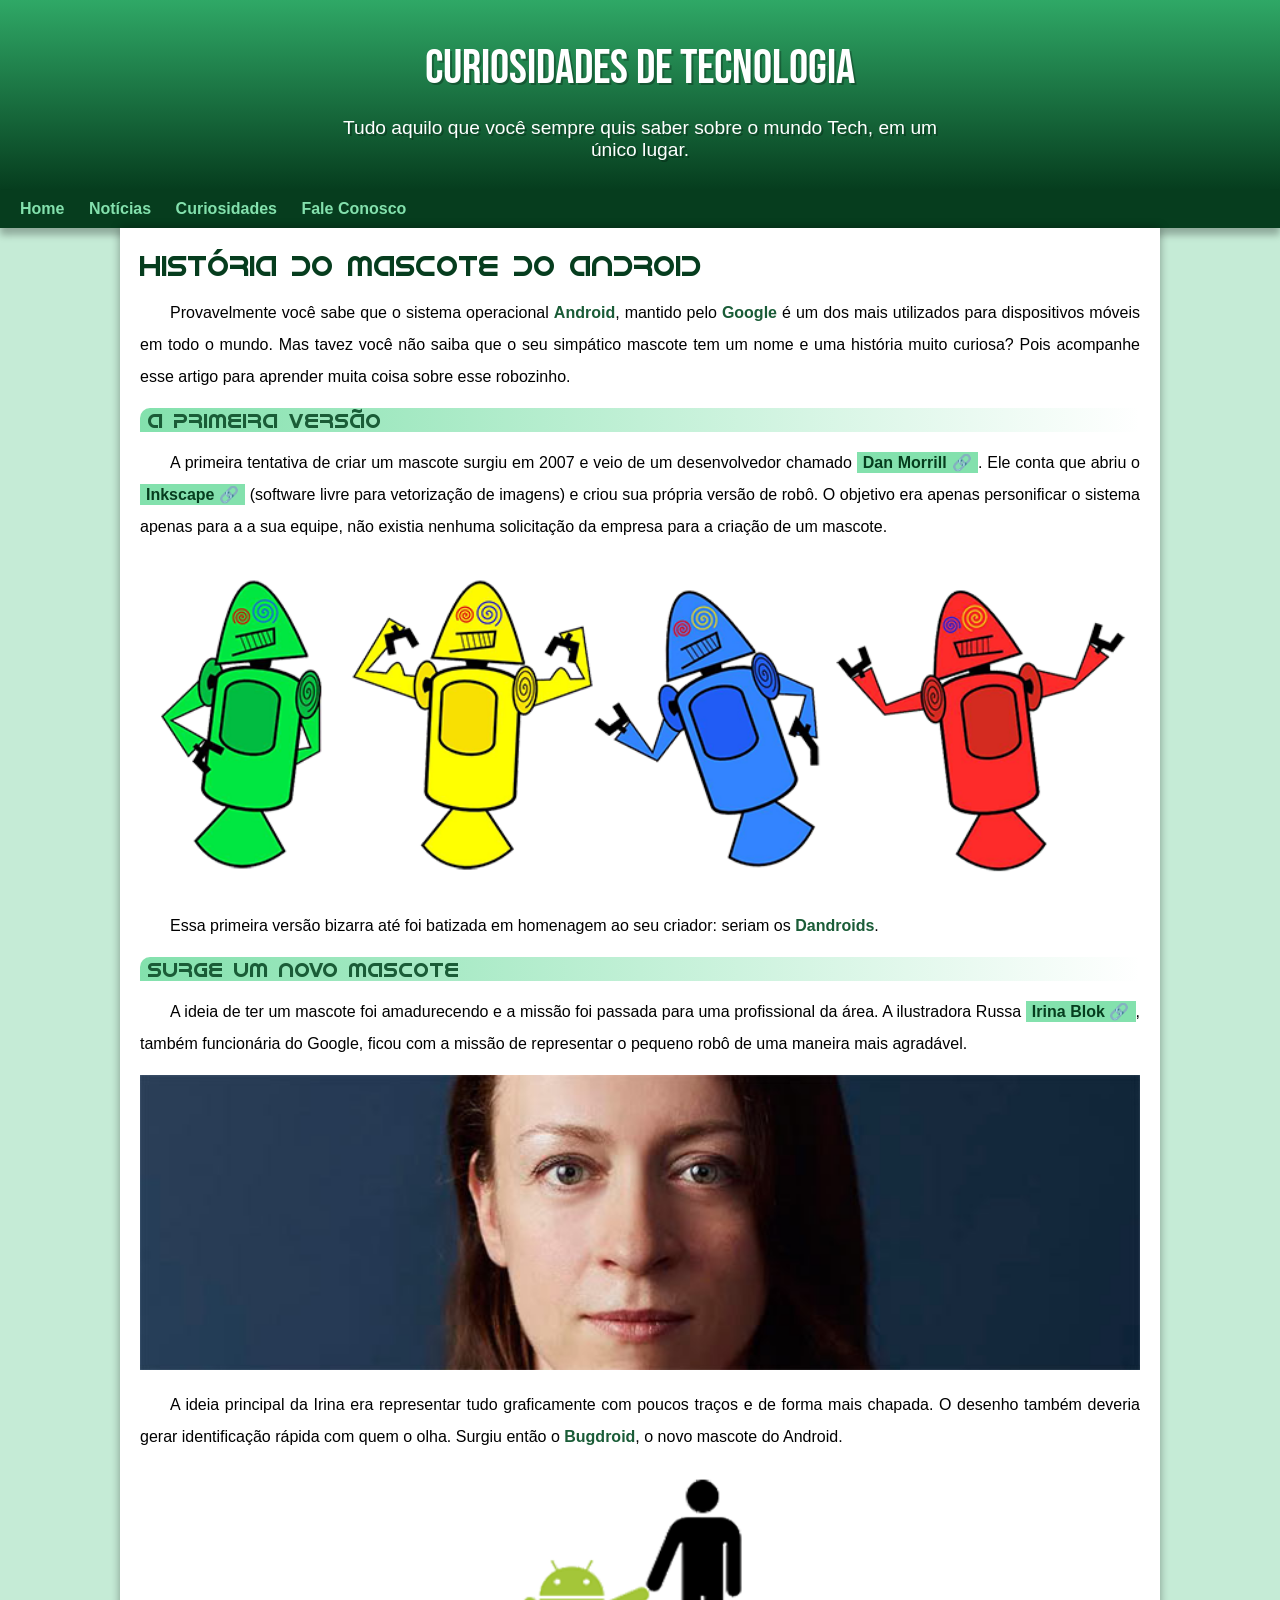
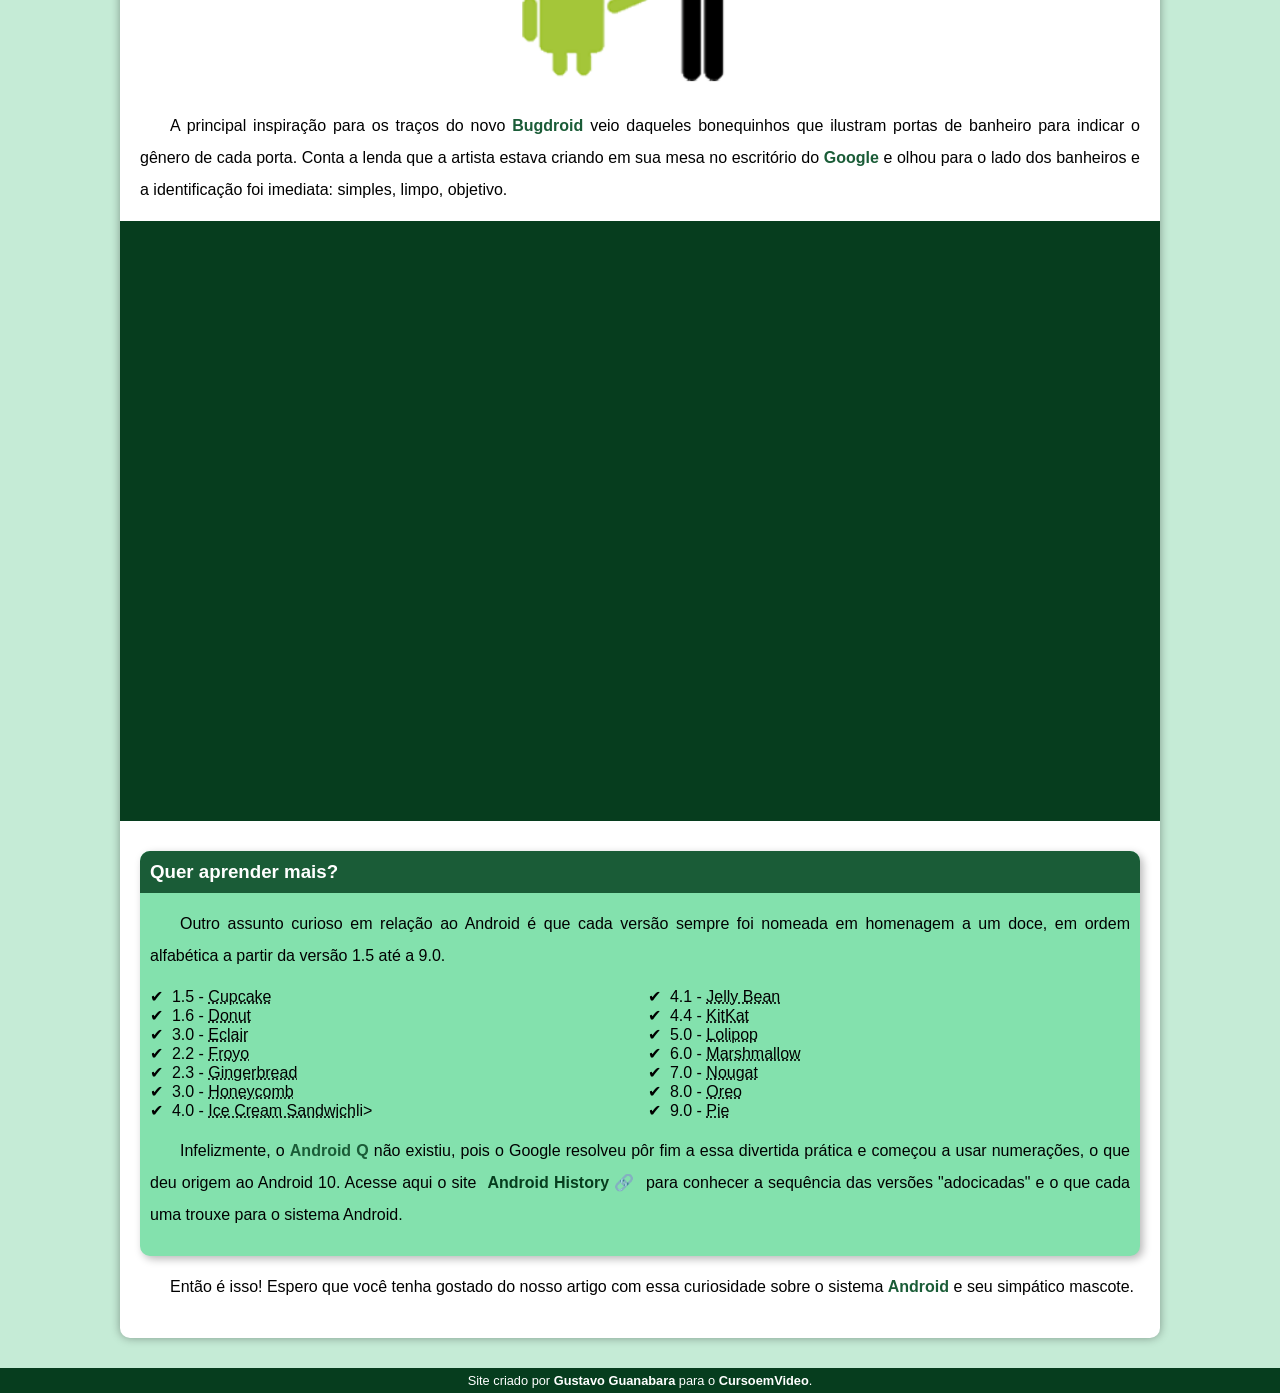
==== index.html.html @ 20737f10 "novo site" ====
<!DOCTYPE html>
<html lang="pt-br">
<head>
    <meta charset="UTF-8">
    <meta http-equiv="X-UA-Compatible" content="IE=edge">
    <meta name="viewport" content="width=e, initial-scale=1.0">
    <title>Como surgiu o mascote do Android?</title>
    <link rel="shortcut icon" href="imagens/favicon.ico" type="image/x-icon">
    <link rel="stylesheet" href="estilo/style.css">
</head>
<body>
    <header>
        <h1>Curiosidades de Tecnologia</h1>
        <p>Tudo aquilo que você sempre quis saber sobre o mundo Tech, em um único lugar.</p>
    </header>
    <nav>
        <a href="#">Home</a>
        <a href="#">Notícias</a>
        <a href="#">Curiosidades</a>
        <a href="#">Fale Conosco</a>
    </nav>
    <main>
        <article>
            <h1>
                História do Mascote do Android
            </h1>

            <p>
                Provavelmente você sabe que o sistema operacional <strong>Android</strong>, mantido pelo <strong>Google</strong> é um dos mais utilizados para dispositivos móveis em todo o mundo. Mas tavez você não saiba que o seu simpático mascote tem um nome e uma história muito curiosa? Pois acompanhe esse artigo para aprender muita coisa sobre esse robozinho.
            </p>

            <h2>A primeira versão</h2>

            <p>A primeira tentativa de criar um mascote surgiu em 2007 e veio de um desenvolvedor chamado <a href="https://androidcommunity.com/dan-morrill-shows-us-the-android-mascot-that-almost-was-20130103/" target="_blank" class="externo">Dan Morrill</a>. Ele conta que abriu o <a href="https://inkscape.org/pt-br/" target="_blank" class="externo">Inkscape</a> (software livre para vetorização de imagens) e criou sua própria versão de robô. O objetivo era apenas personificar o sistema apenas para a a sua equipe, não existia nenhuma solicitação da empresa para a criação de um mascote.</p>

            <picture>
                <source media="(max-width: 670px )" srcset="imagens/dan-droids-pq.png">
                <img src="imagens/dan-droids.png" alt="Primeiro mascote do Android">
            </picture>

            <p>Essa primeira versão bizarra até foi batizada em homenagem ao seu criador: seriam os <strong>Dandroids</strong>.</p>

            <h2>Surge um novo mascote</h2>

            <p>A ideia de ter um mascote foi amadurecendo e a missão foi passada para uma profissional da área. A ilustradora Russa <a href="https://www.irinablok.com/android" target="_blank" class="externo" >Irina Blok</a>, também funcionária do Google, ficou com a missão de representar o pequeno robô de uma maneira mais agradável.</p>

            <picture>
                <source media="(max-width: 670px )" srcset="imagens/irina-blok-pq.jpg">
                <img src="imagens/irina-blok.jpg" alt="irina-blok, criadora do Bugdroid">
            </picture>

            <p>A ideia principal da Irina era representar tudo graficamente com poucos traços e de forma mais chapada. O desenho também deveria gerar identificação rápida com quem o olha. Surgiu então o <strong>Bugdroid</strong>, o novo mascote do Android.</p>

            <img src="imagens/bugdroid.png" class="pequena" alt="Bugdroid">

            <p>A principal inspiração para os traços do novo <strong>Bugdroid</strong> veio daqueles bonequinhos que ilustram portas de banheiro para indicar o gênero de cada porta. Conta a lenda que a artista estava criando em sua mesa no escritório do <strong>Google</strong> e olhou para o lado dos banheiros e a identificação foi imediata: simples, limpo, objetivo.</p>

            <div class="video"><iframe width="560" height="315" src="https://www.youtube.com/embed/l2UDgpLz20M" title="YouTube video player" frameborder="0" allow="accelerometer; autoplay; clipboard-write; encrypted-media; gyroscope; picture-in-picture" allowfullscreen></iframe></div>
            
            <aside>
                <h3>Quer aprender mais?</h3>
                
                <p>Outro assunto curioso em relação ao Android é que cada versão sempre foi nomeada em homenagem a um doce, em ordem alfabética a partir da versão 1.5 até a 9.0.</p>
                <ul>
                    <li>1.5 - <abbr title="Bolo de copo">Cupcake</abbr></li>
                    <li>1.6 - <abbr title="Rosquinha">Donut</abbr></li>
                    <li>3.0 - <abbr title="Bomba">Eclair</abbr></li>
                    <li>2.2 - <abbr title="Iogurte Congelado">Froyo</abbr></li>
                    <li>2.3 - <abbr title="Biscoito de Gengibre">Gingerbread</abbr></li>
                    <li>3.0 - <abbr title="favo de mel">Honeycomb</abbr></li>
                    <li>4.0 - <abbr title="Saunduiche de Sorvete">Ice Cream Sandwich</abbr>li>
                    <li>4.1 - <abbr title="Jujuba">Jelly Bean</abbr></li>
                    <li>4.4 - <abbr title="KitKat">KitKat</abbr></li>
                    <li>5.0 - <abbr title="Pirulito">Lolipop</abbr></li>
                    <li>6.0 - <abbr title="Marshmallow">Marshmallow</abbr></li>
                    <li>7.0 - <abbr title="Torrone">Nougat</abbr></li>
                    <li>8.0 - <abbr title="Oreo">Oreo</abbr></li>
                    <li>9.0 - <abbr title="Torta">Pie</abbr></li>
                </ul>
                <p>
                    Infelizmente, o <strong>Android Q </strong>não existiu, pois o Google resolveu pôr fim a essa divertida prática e começou a usar numerações, o que deu origem ao Android 10.
                    Acesse aqui o site <a href="https://www.android.com/intl/en_uk/history/" target="_blank" class="externo" class="externo" >Android History</a> para conhecer a sequência das versões "adocicadas" e o que cada uma trouxe para o sistema Android.
                </p>
            </aside>

            <p>Então é isso! Espero que você tenha gostado do nosso artigo com essa curiosidade sobre o sistema <strong>Android</strong> e seu simpático mascote.</p>
        </article>
    </main>
    <footer>
        <p>Site criado por <a href="https://gustavoguanabara.github.io/" target="_blank">Gustavo Guanabara</a> para o <a href="https://www.youtube.com/@CursoemVideo/playlists" target="_blank">CursoemVideo</a>.</p>
    </footer>
</body>
</html>
---- estilo/style.css ----
@charset "UTF-8";

@import url('https://fonts.googleapis.com/css2?family=Bebas+Neue&display=swap');

@font-face {
    font-family: 'Android';
    src:url('/fontes/idroid.otf') format('opentype');
    font-weight: normal;
}

:root {
    --cor0: #c5ebd6;
    --cor1: #83e1ad;
    --cor2: #3ddc84;
    --cor3: #2fa866;
    --cor4: #1a5c37;
    --cor5: #063d1e;

    --fonte-padrao: Arial, Verdana, Helvetica, Sans-serif;
    --fonte-destaque: 'Bebas Neue', cursive;
    --fonte-android: 'Android', cursive;
}

* {
    margin: 0px;
    padding: 0px;
}

body {
    background-color: var(--cor0);
    font-family: var(--fonte-padrao);
}

a.externo::after {
    content: '\00A0\1F517';
}
header {
    background-image: linear-gradient(to bottom, var(--cor3), var(--cor5) );
    min-height: 150px;
    text-align: center;
    padding-top: 40px;
}

header > h1 {
    color: white;
    font-family: var(--fonte-destaque);
    font-size: 3em;
    font-weight: normal;
    margin-bottom: 20px;
    text-shadow: 2px 2px 0px rgba(0, 0, 0, 0.267);

}

header > p {
    font-family: var(--fonte-padrao);
    font-size: 1.2em;
    color: white;
    max-width: 600px;
    padding-right: 10px;
    padding-left: 10px;
    margin: auto;
    margin-bottom: 20px;
    text-shadow: 2px 2px 0px rgba(0, 0, 0, 0.267);
}

nav {
    background-color: var(--cor5);
    padding: 10px;
    box-shadow: 0px 7px 7px rgba(0, 0, 0, 0.274) ;
}

nav > a {
    color: var(--cor1);
    padding: 10px;
    border-radius: 5px;
    text-decoration: none;
    font-weight: bold;
    transition-duration: 0.7s;
}

nav > a:hover {
    background-color: var(--cor3);
    color: blue;
}

main {

    min-width: 300px;
    max-width: 1000px;
    margin: auto;
    margin-bottom: 30px;
    padding: 20px;
    background-color: white;
    box-shadow: 0px 0px 10px rgba(0, 0, 0, 0.356);
    border-bottom-left-radius: 10px;
    border-bottom-right-radius: 10px;

}
main h1 {
    color: var(--cor5);
    font-family: var(--fonte-android);
    font-weight: normal;
    font-size: 1.8em;

}

main h2 {
    font-family: var(--fonte-android);
    color: var(--cor4);
    font-size: 1.3em;
    font-weight: normal;
    background-image: linear-gradient(to right, var(--cor1), transparent);
    text-indent: 8px;
    border-top-left-radius: 10px ;
}

main p {
    margin: 15px 0px;
    text-align: justify;
    text-indent: 30px;
    font-size: 1em;
    line-height: 2em;
}

main strong {
    color: var(--cor4);
    font-weight: bold; 
}

main a {
    text-decoration: none;
    font-weight: bold;
    color: var(--cor5);
    background-color: var(--cor1);
    padding: 2px 6px;
}

main a:hover {
    text-decoration: underline;
    color: blue;
}
main img {
    width: 100%;
}

main img.pequena{
    max-width: 350px;
    display: block;
    margin: auto;
}

div.video {
    background-color: var(--cor5);
    margin: 0px -20px 30px -20px;
    padding: 20px;
    padding-bottom: 58%;
    position: relative;
    
}

div.video > iframe {
    position: absolute;
    top: 5%;
    left: 5%;
    width: 90%;
    height: 90%;
}

aside {
    background-color: var(--cor1);
    padding: 10px;
    border-radius: 10px;
    box-shadow: 3px 3px 8px rgba(0, 0, 0, 0.281);
}

aside > h3 {
    background-color: var(--cor4);
    color: white;
    padding: 10px;
    margin: -10px -10px 0px -10px;
    border-radius: 10px 10px 0px 0px;
}
aside > ul {
    list-style-type: '\2714\00A0\00A0';
    list-style-position: inside;
    columns: 2;
}


footer {
    background-color: var(--cor5);
    color: white;
    text-align: center;
    font-size: 0.8em;
    padding: 5px;
}

footer > p > a {
    color: white;
    font-weight: bolder;
    text-decoration: none;
}

footer a:hover {
    text-decoration: underline;
    color: var(--cor1);
}
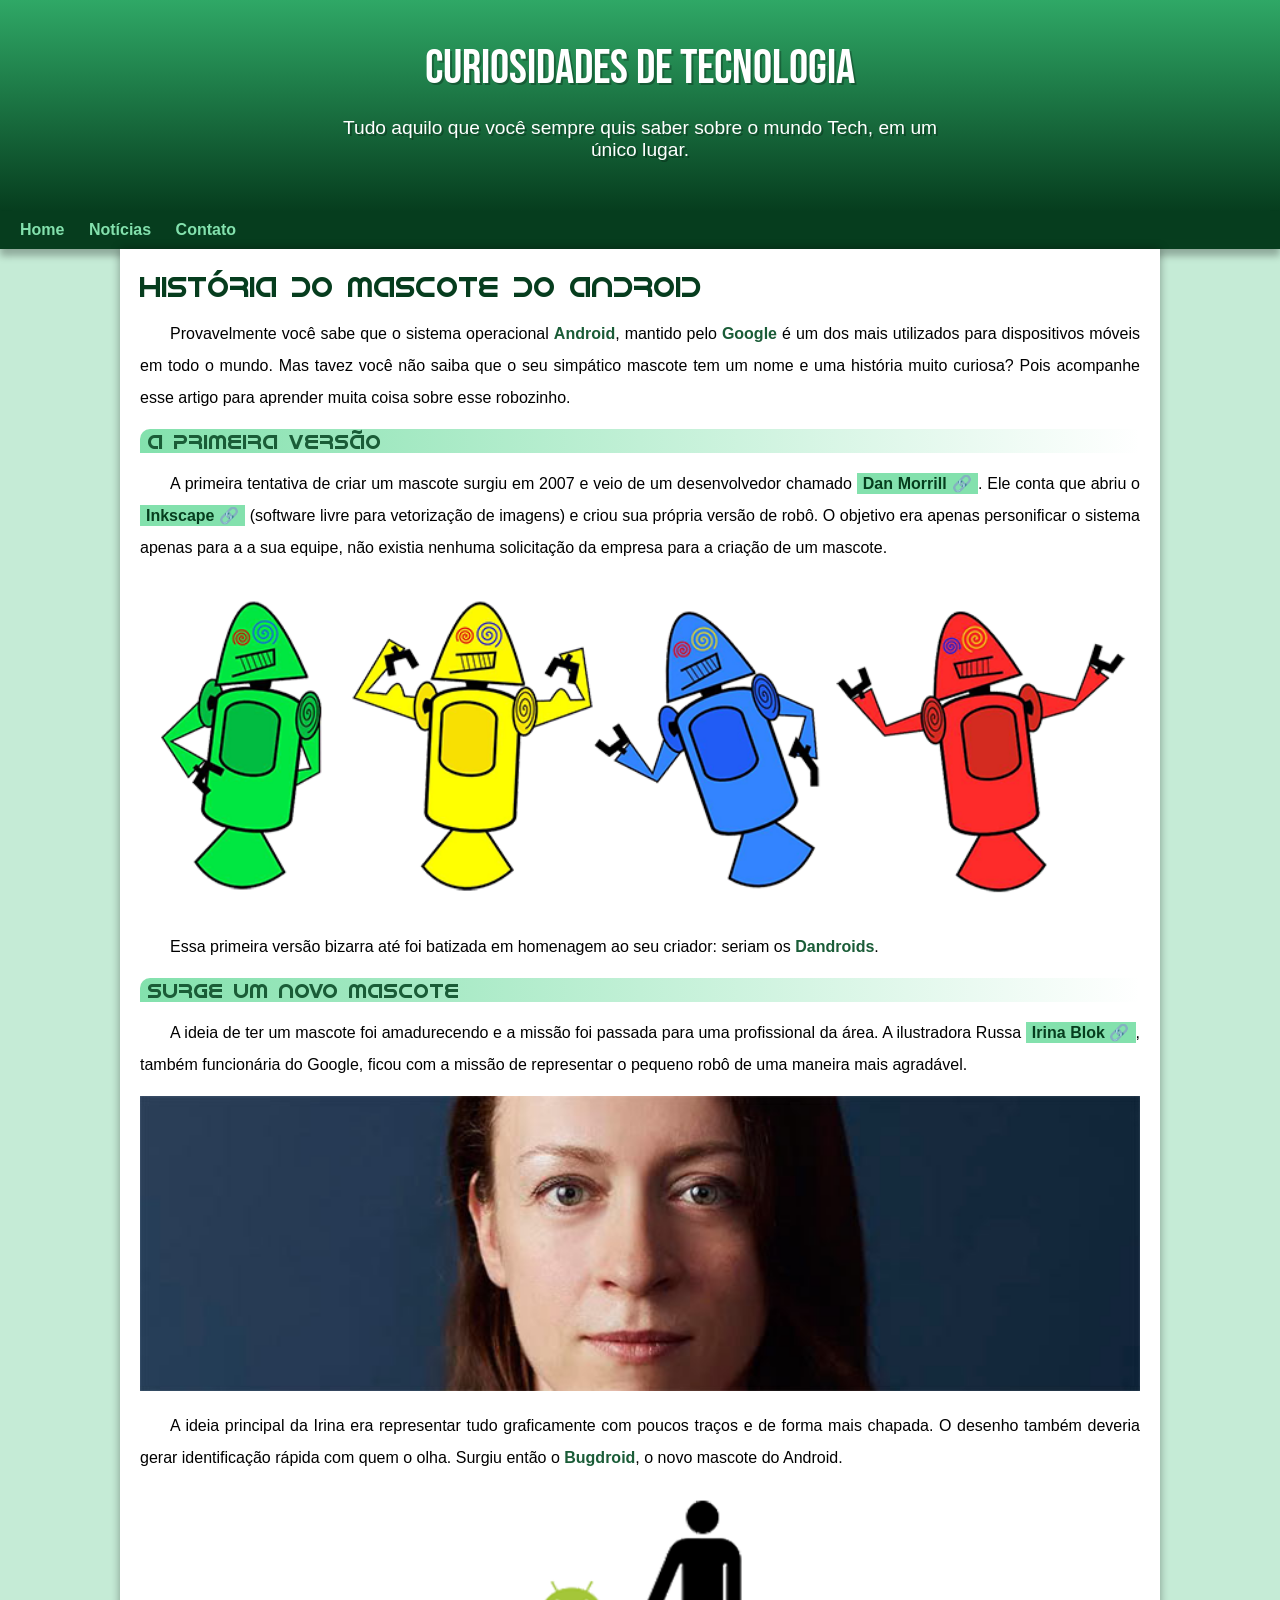
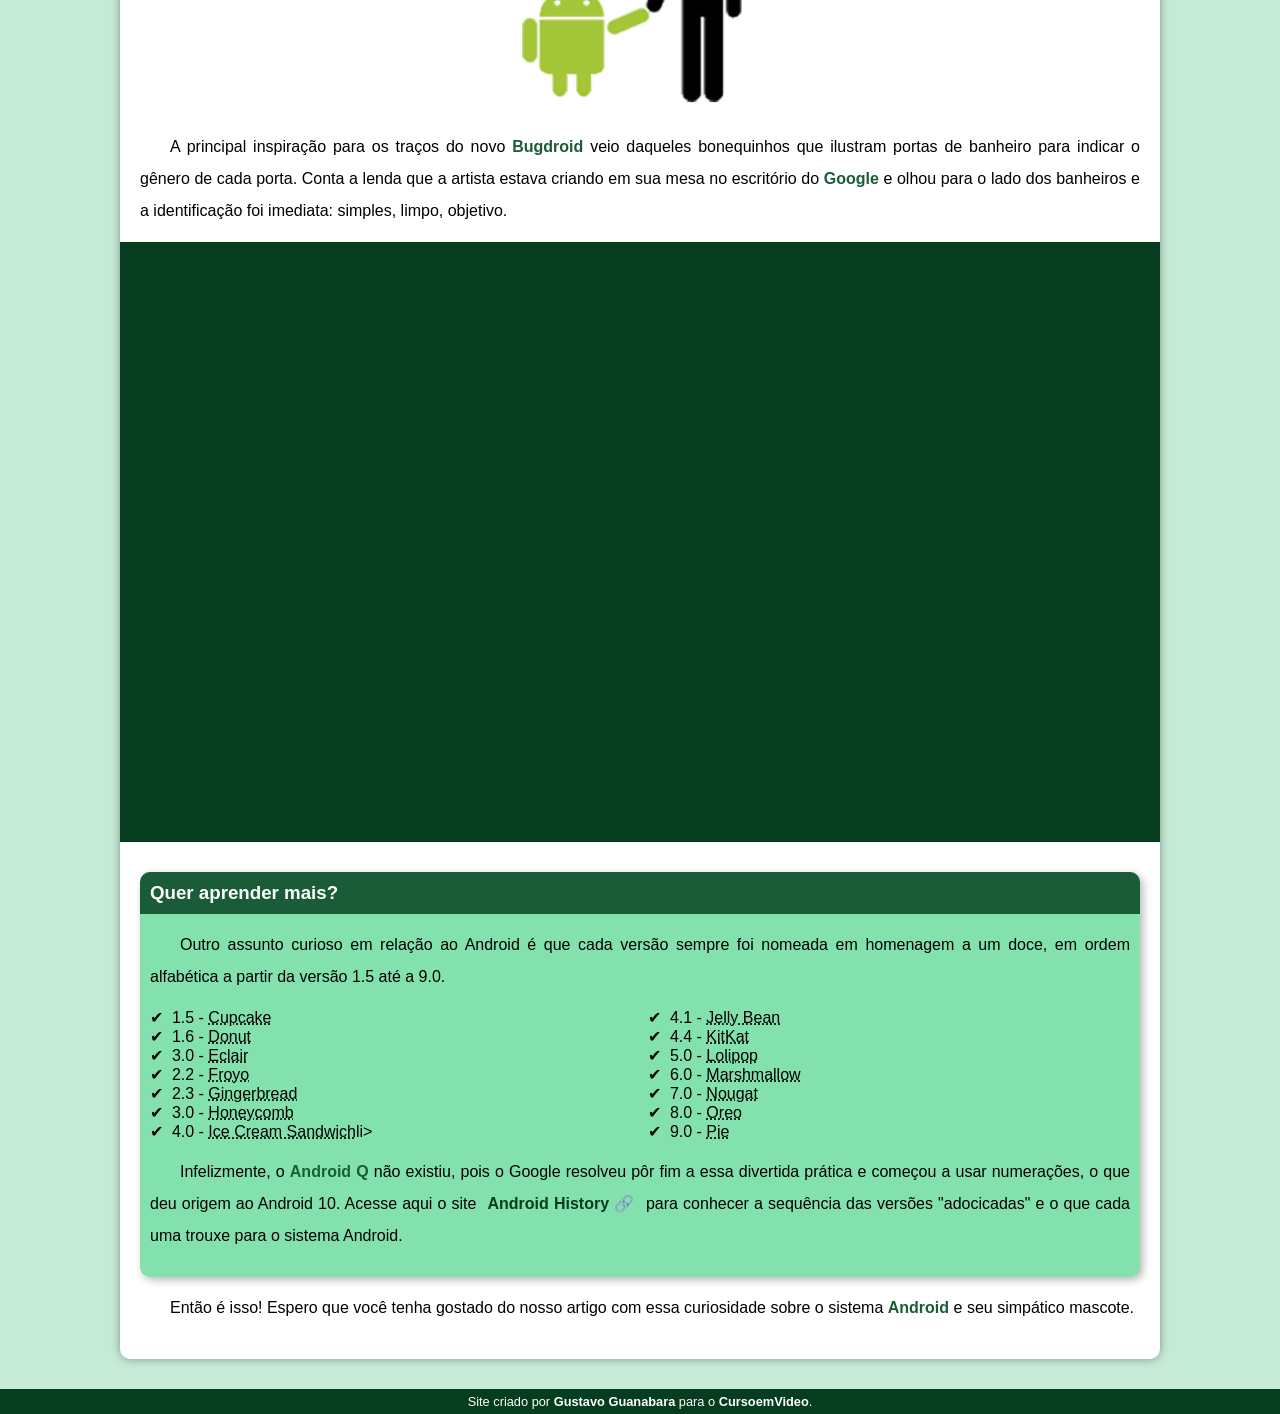
==== commit d4b36991: "problema de padding corrigido" ====
--- a/index.html.html
+++ b/index.html.html
@@ -16,8 +16,7 @@
     <nav>
         <a href="#">Home</a>
         <a href="#">Notícias</a>
-        <a href="#">Curiosidades</a>
-        <a href="#">Fale Conosco</a>
+        <a href="#">Contato</a>
     </nav>
     <main>
         <article>
--- a/estilo/style.css
+++ b/estilo/style.css
@@ -59,7 +59,7 @@
     padding-right: 10px;
     padding-left: 10px;
     margin: auto;
-    margin-bottom: 20px;
+    padding-bottom: 50px;
     text-shadow: 2px 2px 0px rgba(0, 0, 0, 0.267);
 }
 
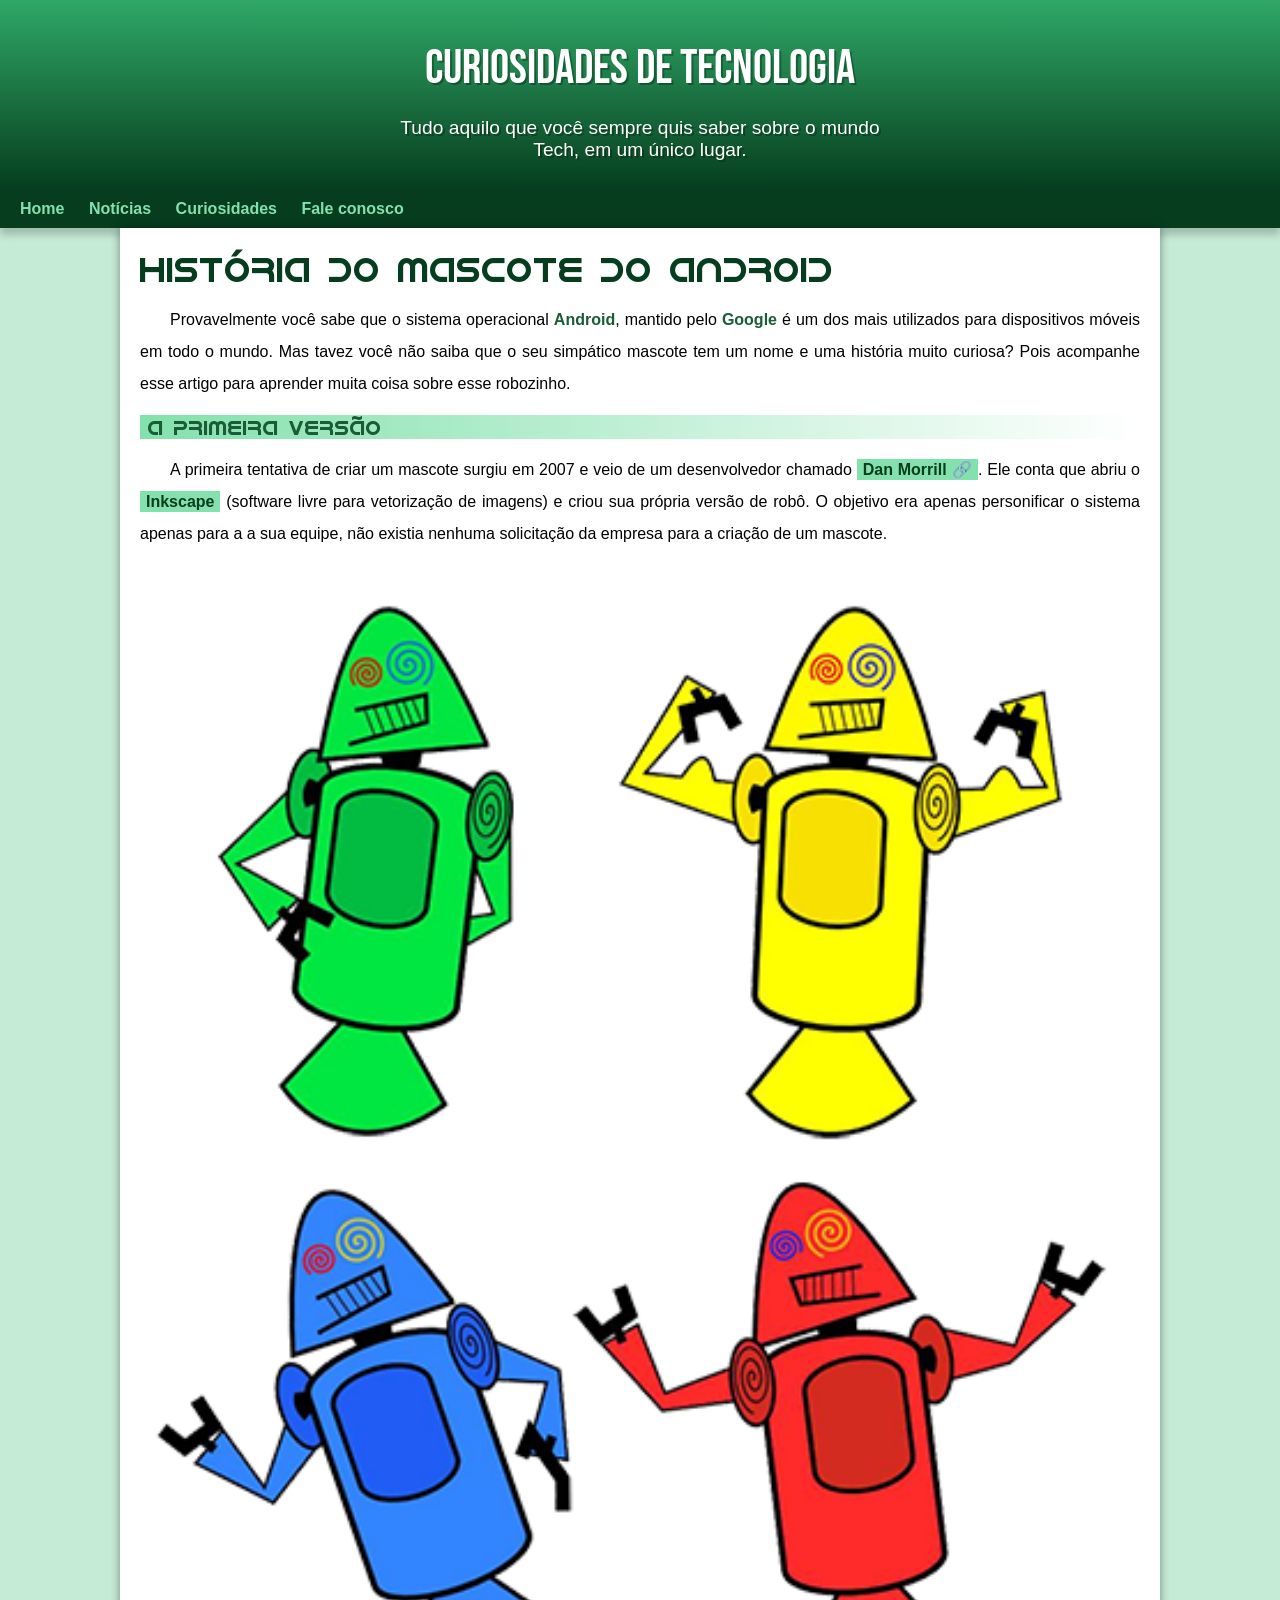
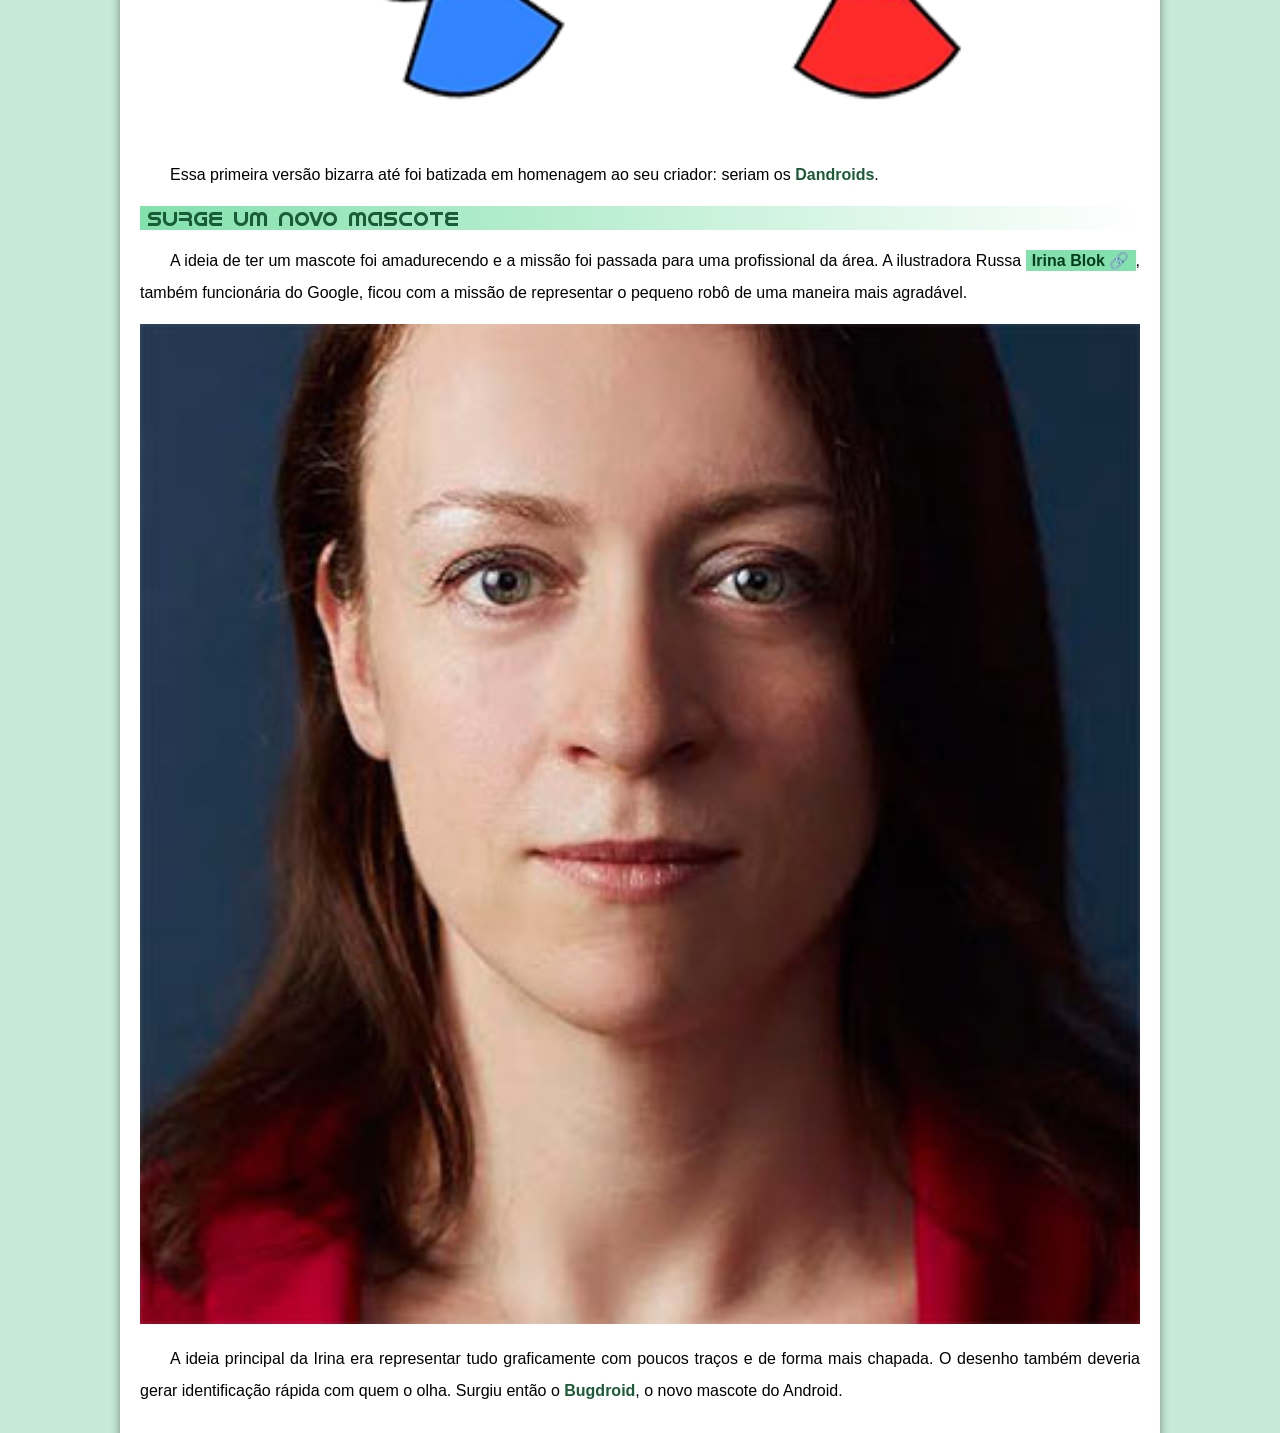
==== commit 09d7dfcc: "novo site" ====
--- a/index.html.html
+++ b/index.html.html
@@ -2,35 +2,32 @@
 <html lang="pt-br">
 <head>
     <meta charset="UTF-8">
-    <meta http-equiv="X-UA-Compatible" content="IE=edge">
-    <meta name="viewport" content="width=e, initial-scale=1.0">
+    <meta name="viewport" content="width=device-width, initial-scale=1.0">
     <title>Como surgiu o mascote do Android?</title>
+    <link rel="stylesheet" href="style/style.css">
     <link rel="shortcut icon" href="imagens/favicon.ico" type="image/x-icon">
-    <link rel="stylesheet" href="estilo/style.css">
+    
 </head>
 <body>
     <header>
-        <h1>Curiosidades de Tecnologia</h1>
+        <h1>Curiosidades De Tecnologia</h1>
         <p>Tudo aquilo que você sempre quis saber sobre o mundo Tech, em um único lugar.</p>
     </header>
     <nav>
         <a href="#">Home</a>
         <a href="#">Notícias</a>
-        <a href="#">Contato</a>
+        <a href="#">Curiosidades</a>
+        <a href="#">Fale conosco</a>
     </nav>
     <main>
         <article>
-            <h1>
-                História do Mascote do Android
-            </h1>
+            <h1>História do Mascote do Android</h1>
 
-            <p>
-                Provavelmente você sabe que o sistema operacional <strong>Android</strong>, mantido pelo <strong>Google</strong> é um dos mais utilizados para dispositivos móveis em todo o mundo. Mas tavez você não saiba que o seu simpático mascote tem um nome e uma história muito curiosa? Pois acompanhe esse artigo para aprender muita coisa sobre esse robozinho.
-            </p>
+            <p>Provavelmente você sabe que o sistema operacional <strong>Android</strong>, mantido pelo <strong>Google</strong> é um dos mais utilizados para dispositivos móveis em todo o mundo. Mas tavez você não saiba que o seu simpático mascote tem um nome e uma história muito curiosa? Pois acompanhe esse artigo para aprender muita coisa sobre esse robozinho.</p>
 
             <h2>A primeira versão</h2>
 
-            <p>A primeira tentativa de criar um mascote surgiu em 2007 e veio de um desenvolvedor chamado <a href="https://androidcommunity.com/dan-morrill-shows-us-the-android-mascot-that-almost-was-20130103/" target="_blank" class="externo">Dan Morrill</a>. Ele conta que abriu o <a href="https://inkscape.org/pt-br/" target="_blank" class="externo">Inkscape</a> (software livre para vetorização de imagens) e criou sua própria versão de robô. O objetivo era apenas personificar o sistema apenas para a a sua equipe, não existia nenhuma solicitação da empresa para a criação de um mascote.</p>
+            <p>A primeira tentativa de criar um mascote surgiu em 2007 e veio de um desenvolvedor chamado <a href="https://androidcommunity.com/dan-morrill-shows-us-the-android-mascot-that-almost-was-20130103/" target="_blank" class="externo">Dan Morrill</a>. Ele conta que abriu o <a href="https://inkscape.org/release/inkscape-1.4.2/windows/64-bit/msi/dl/" target="_blank">Inkscape</a> (software livre para vetorização de imagens) e criou sua própria versão de robô. O objetivo era apenas personificar o sistema apenas para a a sua equipe, não existia nenhuma solicitação da empresa para a criação de um mascote.</p>
 
             <picture>
                 <source media="(max-width: 670px )" srcset="imagens/dan-droids-pq.png">
@@ -41,52 +38,60 @@
 
             <h2>Surge um novo mascote</h2>
 
-            <p>A ideia de ter um mascote foi amadurecendo e a missão foi passada para uma profissional da área. A ilustradora Russa <a href="https://www.irinablok.com/android" target="_blank" class="externo" >Irina Blok</a>, também funcionária do Google, ficou com a missão de representar o pequeno robô de uma maneira mais agradável.</p>
+            <p>A ideia de ter um mascote foi amadurecendo e a missão foi passada para uma profissional da área. A ilustradora Russa <a href="https://www.irinablok.com/android" target="_blank" class="externo">Irina Blok</a>, também funcionária do Google, ficou com a missão de representar o pequeno robô de uma maneira mais agradável.</p>
 
             <picture>
                 <source media="(max-width: 670px )" srcset="imagens/irina-blok-pq.jpg">
-                <img src="imagens/irina-blok.jpg" alt="irina-blok, criadora do Bugdroid">
+                <img src="imagens/irina-blok.jpg" alt="Irina Blok, criadora do Bugdroid">
             </picture>
 
             <p>A ideia principal da Irina era representar tudo graficamente com poucos traços e de forma mais chapada. O desenho também deveria gerar identificação rápida com quem o olha. Surgiu então o <strong>Bugdroid</strong>, o novo mascote do Android.</p>
 
-            <img src="imagens/bugdroid.png" class="pequena" alt="Bugdroid">
+            <img src="imagens/bugdroid.png"  class="pequena"    alt="Bugdroid">
 
-            <p>A principal inspiração para os traços do novo <strong>Bugdroid</strong> veio daqueles bonequinhos que ilustram portas de banheiro para indicar o gênero de cada porta. Conta a lenda que a artista estava criando em sua mesa no escritório do <strong>Google</strong> e olhou para o lado dos banheiros e a identificação foi imediata: simples, limpo, objetivo.</p>
+            <p>A principal inspiração para os traços do novo <strong>Bugdroid</strong> veio daqueles bonequinhos que ilustram portas de banheiro para indicar o gênero de cada porta. Conta a lenda que a artista estava criando em sua mesa no escritório do <strong>Google </strong>e olhou para o lado dos banheiros e a identificação foi imediata: simples, limpo, objetivo.</p>
 
-            <div class="video"><iframe width="560" height="315" src="https://www.youtube.com/embed/l2UDgpLz20M" title="YouTube video player" frameborder="0" allow="accelerometer; autoplay; clipboard-write; encrypted-media; gyroscope; picture-in-picture" allowfullscreen></iframe></div>
+            <div class="video"><iframe width="560" height="315" src="https://www.youtube.com/embed/l2UDgpLz20M?si=Cc3QNUgB6mnPLmD6" title="YouTube video player" frameborder="0" allow="accelerometer; autoplay; clipboard-write; encrypted-media; gyroscope; picture-in-picture; web-share" referrerpolicy="strict-origin-when-cross-origin" allowfullscreen></iframe></div>
             
             <aside>
                 <h3>Quer aprender mais?</h3>
+
+                <p>Outro assunto curioso em relação ao Android é que cada versão sempre foi nomeada em homenagem a um doce, em ordem alfabética a partir da versão 1.5 até a 9.0.</p>
+
+                <ul>
+                    
+                        <li>1.5 - <abbr title="Bolo de copo">Cupcake</abbr></li>
+                        <li>1.6 - <abbr title="Rosquinha">Donut</abbr></li>
+                        <li>3.0 - <abbr title="Bomba">Eclair</abbr></li>
+                        <li>2.2 - <abbr title="Iorgute Congelado">Froyo</abbr></li>
+                        <li>2.3 - <abbr title="Biscoito de Gengibre">Gingerbread</abbr></li>
+                        <li>3.0 - <abbr title="Favo de mel">Honeycomb</abbr></li>
+                        <li>4.0 - <abbr title="Sanduíche de Sorvete">Ice Cream Sandwich</abbr></li>
+                        <li>4.1 - <abbr title="Jujuba">Jelly Bean</abbr></li>
+                        <li>4.4 - <abbr title="KitKat">KitKat</abbr></li>
+                        <li>5.0 - <abbr title="Pirulito">Lolipop</abbr></li>
+                        <li>6.0 - <abbr title="Marshmallow">Marshmallow</abbr></li>
+                        <li>7.0 - <abbr title="Torrone">Nougat</abbr></li>
+                        <li>8.0 - <abbr title="Oreo">Oreo</abbr></li>
+                        <li>9.0 - <abbr title="Torta">Pie</abbr></li>
+                    
+                </ul>
+
                 
-                <p>Outro assunto curioso em relação ao Android é que cada versão sempre foi nomeada em homenagem a um doce, em ordem alfabética a partir da versão 1.5 até a 9.0.</p>
-                <ul>
-                    <li>1.5 - <abbr title="Bolo de copo">Cupcake</abbr></li>
-                    <li>1.6 - <abbr title="Rosquinha">Donut</abbr></li>
-                    <li>3.0 - <abbr title="Bomba">Eclair</abbr></li>
-                    <li>2.2 - <abbr title="Iogurte Congelado">Froyo</abbr></li>
-                    <li>2.3 - <abbr title="Biscoito de Gengibre">Gingerbread</abbr></li>
-                    <li>3.0 - <abbr title="favo de mel">Honeycomb</abbr></li>
-                    <li>4.0 - <abbr title="Saunduiche de Sorvete">Ice Cream Sandwich</abbr>li>
-                    <li>4.1 - <abbr title="Jujuba">Jelly Bean</abbr></li>
-                    <li>4.4 - <abbr title="KitKat">KitKat</abbr></li>
-                    <li>5.0 - <abbr title="Pirulito">Lolipop</abbr></li>
-                    <li>6.0 - <abbr title="Marshmallow">Marshmallow</abbr></li>
-                    <li>7.0 - <abbr title="Torrone">Nougat</abbr></li>
-                    <li>8.0 - <abbr title="Oreo">Oreo</abbr></li>
-                    <li>9.0 - <abbr title="Torta">Pie</abbr></li>
-                </ul>
-                <p>
-                    Infelizmente, o <strong>Android Q </strong>não existiu, pois o Google resolveu pôr fim a essa divertida prática e começou a usar numerações, o que deu origem ao Android 10.
-                    Acesse aqui o site <a href="https://www.android.com/intl/en_uk/history/" target="_blank" class="externo" class="externo" >Android History</a> para conhecer a sequência das versões "adocicadas" e o que cada uma trouxe para o sistema Android.
-                </p>
+                    <p>Infelizmente, o <strong>Android Q</strong> não existiu, pois o Google resolveu pôr fim a essa divertida prática e começou a usar numerações, o que deu origem ao Android 10.</p>
+
+                    <p>Acesse aqui o site<a href="https://www.dactylgroup.com/en/the-history-of-android" target="_blank" class="externo"> Android History</a> para conhecer a sequência das versões "adocicadas" e o que cada uma trouxe para o sistema Android.</p>
+                
+
             </aside>
+            
 
             <p>Então é isso! Espero que você tenha gostado do nosso artigo com essa curiosidade sobre o sistema <strong>Android</strong> e seu simpático mascote.</p>
         </article>
     </main>
     <footer>
-        <p>Site criado por <a href="https://gustavoguanabara.github.io/" target="_blank">Gustavo Guanabara</a> para o <a href="https://www.youtube.com/@CursoemVideo/playlists" target="_blank">CursoemVideo</a>.</p>
+        <p>Site criado por <a href="https://github.com/gustavoguanabara/gustavoguanabara.github.io" target="_blank">Gustavo Guanabara</a> para o <a href="https://www.youtube.com/@cursoemvideo" target="_blank">CursoemVideo</a>.</p>
     </footer>
+    
 </body>
 </html>
--- a/style/style.css
+++ b/style/style.css
@@ -0,0 +1,245 @@
+@charset "UTF-8"; 
+
+@import url('https://fonts.googleapis.com/css2?family=Angkor&family=Bebas+Neue&family=Diplomata&family=Kaushan+Script&family=Lato:ital,wght@0,100;0,300;0,400;0,700;0,900;1,100;1,300;1,400;1,700;1,900&family=Work+Sans:ital@0;1&display=swap');
+
+@font-face {
+    font-family: 'Android';
+    src: url('/fontes/idroid.otf') format('opentype');
+    font-weight: normal;
+}
+
+
+:root {
+    --cor0: #c5ebd6;
+    --cor1: #83e1ad;
+    --cor2: #3ddc84;
+    --cor3: #2fa866;
+    --cor4: #1a5c37;
+    --cor5: #063d1e;
+
+    --font-padrao: Arial, Verdana, Helvetica, sans-serif;
+    --font-destaque: 'Bebas Neue', sans-serif;
+    --font-android: 'Android', cursive;
+
+}
+
+* {
+    margin: 0px;
+    padding: 0px;
+}
+
+body {
+    background-color: var(--cor0);
+    font-family: var(--font-padrao);
+}
+
+a.externo::after {
+    content: '\00A0\1F517';
+    
+}
+
+
+
+header {
+    background-image: linear-gradient(to bottom, var(--cor3), var(--cor5));
+    min-height: 150px;
+    text-align: center;
+    padding-top: 40px;
+    
+}
+
+header > h1 {
+    color: white;
+    font-family: var(--font-destaque);
+    font-size: 3em;
+    font-weight: normal;
+    margin-bottom: 20px;
+    text-shadow: 2px 2px 0px rgba(0, 0, 0, 0.288) ;
+    
+}
+
+header p {
+    font-family: var(--font-padrao);
+    font-size: 1.2em;
+    color: white;
+    max-width: 500px;
+    padding-right: 10px;
+    padding-left: 10px;
+    margin: auto;
+    margin-bottom: 30px;
+    text-shadow: 2px 2px 0px rgba(0, 0, 0, 0.288) ;
+}
+
+nav  {
+    background-color: var(--cor5);
+    padding: 10px;
+    box-shadow: 0px 7px 7px rgba(0, 0, 0, 0.192);
+    
+}
+
+nav  > a {
+    color: var(--cor1);
+    padding: 10px;
+    border-radius: 5px;
+    text-decoration: none;
+    font-weight: bold;
+    transition-duration: 1s;
+
+}
+
+nav  > a:hover {
+    background-color: var(--cor3);
+    color: var(--cor5);
+}
+
+main {
+    
+    min-width: 300px;
+    max-width: 1000px;
+    margin: auto;
+    margin-bottom: 30px;
+    padding: 20px;
+    background-color: white;
+    box-shadow: 0px 0px 10px rgba(0, 0, 0, 0.418);
+    border-bottom-left-radius: 10px;
+    border-bottom-right-radius: 10px ;
+}
+
+
+main img.pequena {
+    max-width: 350px;
+    display: block;
+    margin: auto;
+}
+main h1 {
+    color: var(--cor5);
+    font-family: var(--font-android);
+    font-weight: normal;
+    font-size: 2.2em;
+}
+
+main h2 {
+    font-family: var(--font-android);
+    color: var(--cor4);
+    font-size: 1.3em;
+    font-weight: normal;
+    background-image: linear-gradient(to right, var(--cor1), transparent);
+    text-indent: 8px;
+
+}
+
+main p {
+
+    margin: 15px 0px;
+    text-align: justify;
+    text-indent: 30px;
+    font-size: 1em;
+    line-height: 2em;
+}
+
+main strong {
+    color: var(--cor4);
+    font-weight: bold;
+    
+}
+
+main a {
+    text-decoration: none;
+    font-weight: bold;
+    color: var(--cor5);
+    background-color: var(--cor1);
+    padding: 2px  6px;
+}
+
+main a:hover {
+    text-decoration: underline;
+    color: var(--cor4);
+    
+}
+
+main img {
+    width: 100%;
+}
+
+div.video {
+    background-color: var(--cor5);
+    margin: 0px -20px 30px -20px;
+    padding: 20px;
+    padding-bottom: 56.6%;
+    position: relative;
+}
+
+div.video > iframe {
+    position: absolute;
+    top: 5%;
+    left: 5%;
+    width: 90%;
+    height: 90%;
+
+
+}
+
+
+aside {
+    background-color: var(--cor1);
+    padding: 10px;
+    border-radius: 10px;
+    box-shadow: 3px 3px 8px rgba(0, 0, 0, 0.281);
+}
+
+aside > h3 {
+    background-color: var(--cor4);
+    color: white;
+    padding: 10px;
+    margin: -10px -10px 0px -10px;
+    border-radius: 10px 10px 0px 0px;
+}
+
+aside > ul {
+    list-style: none;
+    columns: 2;
+    text-decoration: none;
+    
+
+}
+
+
+aside li::before {
+    content: '✔️';
+    margin-right: 8px;
+    
+}
+
+abbr {
+    text-decoration: none;
+    font-weight: bold;
+    color: var(--cor4);
+    
+
+}
+abbr:hover {
+    text-decoration: underline;
+    color: var(--cor3);
+   
+
+}
+
+footer {
+    background-color: var(--cor5);
+    color: white;
+    text-align: center;
+    font-size: 0.8em;
+    padding: 5px;
+
+}
+
+footer a {
+    color: white;
+    font-weight: bolder;
+    text-decoration: none;
+}
+
+footer a:hover {
+    text-decoration: underline;
+    color: var(--cor1)
+}
